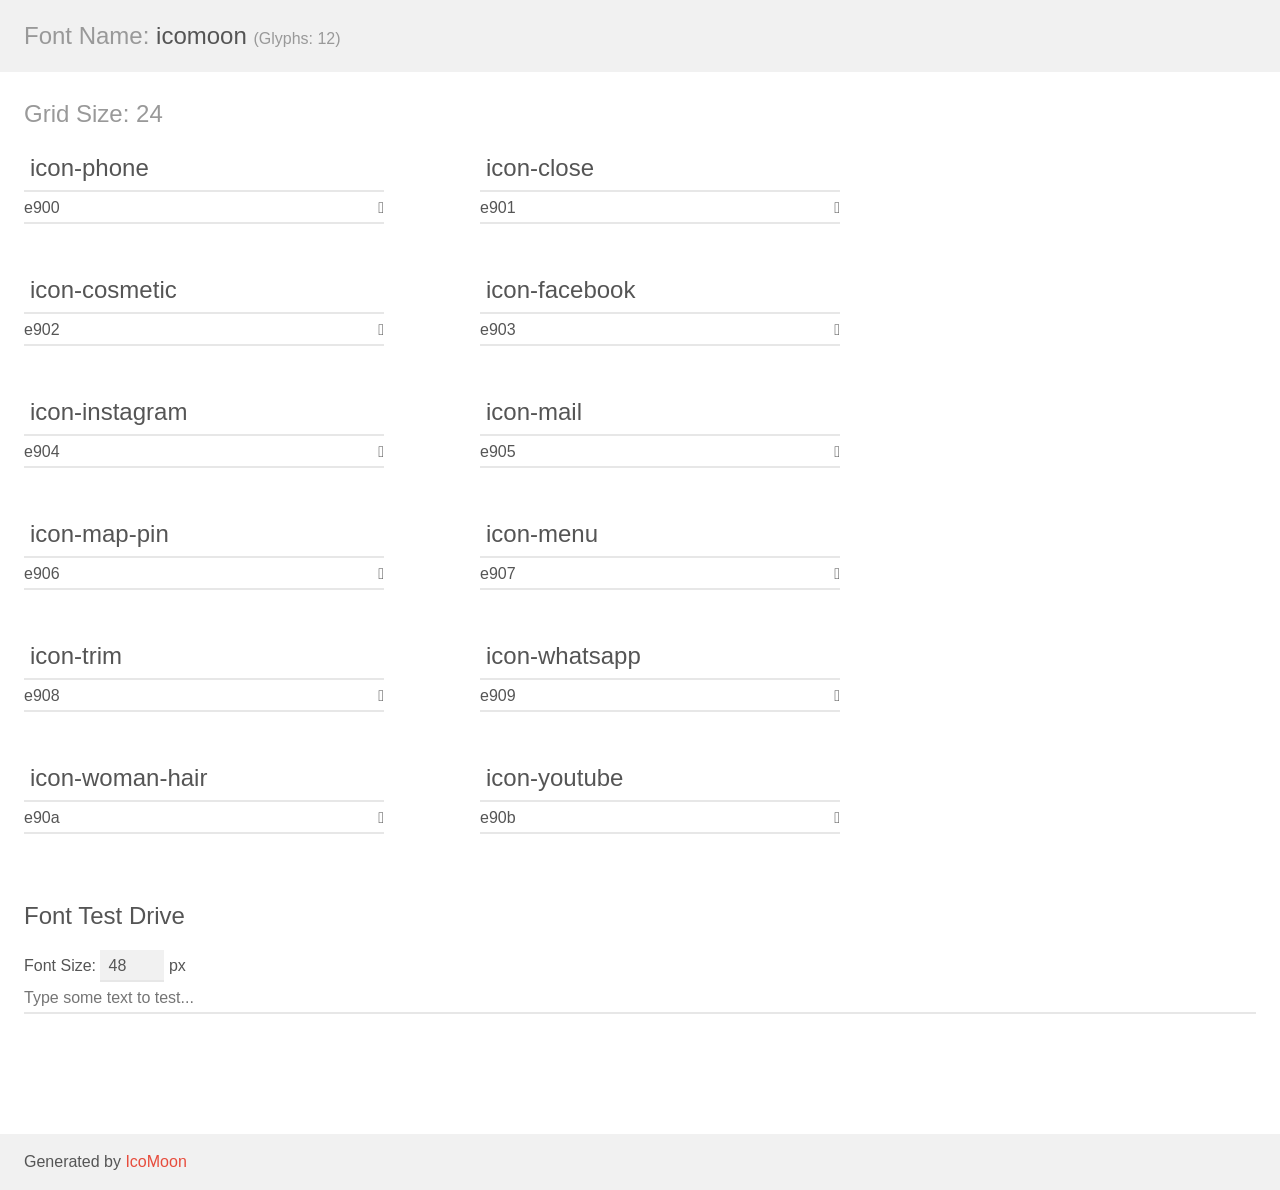
==== assets/icons/demo.html @ b202bc2a "Aula 2 - inciando com javascript - novas funcionalidades" ====
<!doctype html>
<html>
<head>
    <meta charset="utf-8">
    <title>IcoMoon Demo</title>
    <meta name="description" content="An Icon Font Generated By IcoMoon.io">
    <meta name="viewport" content="width=device-width, initial-scale=1">
    <link rel="stylesheet" href="demo-files/demo.css">
    <link rel="stylesheet" href="style.css"></head>
<body>
    <div class="bgc1 clearfix">
        <h1 class="mhmm mvm"><span class="fgc1">Font Name:</span> icomoon <small class="fgc1">(Glyphs:&nbsp;12)</small></h1>
    </div>
    <div class="clearfix mhl ptl">
        <h1 class="mvm mtn fgc1">Grid Size: 24</h1>
        <div class="glyph fs1">
            <div class="clearfix bshadow0 pbs">
                <span class="icon-phone"></span>
                <span class="mls"> icon-phone</span>
            </div>
            <fieldset class="fs0 size1of1 clearfix hidden-false">
                <input type="text" readonly value="e900" class="unit size1of2" />
                <input type="text" maxlength="1" readonly value="&#xe900;" class="unitRight size1of2 talign-right" />
            </fieldset>
            <div class="fs0 bshadow0 clearfix hidden-true">
                <span class="unit pvs fgc1">liga: </span>
                <input type="text" readonly value="" class="liga unitRight" />
            </div>
        </div>
        <div class="glyph fs1">
            <div class="clearfix bshadow0 pbs">
                <span class="icon-close"></span>
                <span class="mls"> icon-close</span>
            </div>
            <fieldset class="fs0 size1of1 clearfix hidden-false">
                <input type="text" readonly value="e901" class="unit size1of2" />
                <input type="text" maxlength="1" readonly value="&#xe901;" class="unitRight size1of2 talign-right" />
            </fieldset>
            <div class="fs0 bshadow0 clearfix hidden-true">
                <span class="unit pvs fgc1">liga: </span>
                <input type="text" readonly value="" class="liga unitRight" />
            </div>
        </div>
        <div class="glyph fs1">
            <div class="clearfix bshadow0 pbs">
                <span class="icon-cosmetic"></span>
                <span class="mls"> icon-cosmetic</span>
            </div>
            <fieldset class="fs0 size1of1 clearfix hidden-false">
                <input type="text" readonly value="e902" class="unit size1of2" />
                <input type="text" maxlength="1" readonly value="&#xe902;" class="unitRight size1of2 talign-right" />
            </fieldset>
            <div class="fs0 bshadow0 clearfix hidden-true">
                <span class="unit pvs fgc1">liga: </span>
                <input type="text" readonly value="" class="liga unitRight" />
            </div>
        </div>
        <div class="glyph fs1">
            <div class="clearfix bshadow0 pbs">
                <span class="icon-facebook"></span>
                <span class="mls"> icon-facebook</span>
            </div>
            <fieldset class="fs0 size1of1 clearfix hidden-false">
                <input type="text" readonly value="e903" class="unit size1of2" />
                <input type="text" maxlength="1" readonly value="&#xe903;" class="unitRight size1of2 talign-right" />
            </fieldset>
            <div class="fs0 bshadow0 clearfix hidden-true">
                <span class="unit pvs fgc1">liga: </span>
                <input type="text" readonly value="" class="liga unitRight" />
            </div>
        </div>
        <div class="glyph fs1">
            <div class="clearfix bshadow0 pbs">
                <span class="icon-instagram"></span>
                <span class="mls"> icon-instagram</span>
            </div>
            <fieldset class="fs0 size1of1 clearfix hidden-false">
                <input type="text" readonly value="e904" class="unit size1of2" />
                <input type="text" maxlength="1" readonly value="&#xe904;" class="unitRight size1of2 talign-right" />
            </fieldset>
            <div class="fs0 bshadow0 clearfix hidden-true">
                <span class="unit pvs fgc1">liga: </span>
                <input type="text" readonly value="" class="liga unitRight" />
            </div>
        </div>
        <div class="glyph fs1">
            <div class="clearfix bshadow0 pbs">
                <span class="icon-mail"></span>
                <span class="mls"> icon-mail</span>
            </div>
            <fieldset class="fs0 size1of1 clearfix hidden-false">
                <input type="text" readonly value="e905" class="unit size1of2" />
                <input type="text" maxlength="1" readonly value="&#xe905;" class="unitRight size1of2 talign-right" />
            </fieldset>
            <div class="fs0 bshadow0 clearfix hidden-true">
                <span class="unit pvs fgc1">liga: </span>
                <input type="text" readonly value="" class="liga unitRight" />
            </div>
        </div>
        <div class="glyph fs1">
            <div class="clearfix bshadow0 pbs">
                <span class="icon-map-pin"></span>
                <span class="mls"> icon-map-pin</span>
            </div>
            <fieldset class="fs0 size1of1 clearfix hidden-false">
                <input type="text" readonly value="e906" class="unit size1of2" />
                <input type="text" maxlength="1" readonly value="&#xe906;" class="unitRight size1of2 talign-right" />
            </fieldset>
            <div class="fs0 bshadow0 clearfix hidden-true">
                <span class="unit pvs fgc1">liga: </span>
                <input type="text" readonly value="" class="liga unitRight" />
            </div>
        </div>
        <div class="glyph fs1">
            <div class="clearfix bshadow0 pbs">
                <span class="icon-menu"></span>
                <span class="mls"> icon-menu</span>
            </div>
            <fieldset class="fs0 size1of1 clearfix hidden-false">
                <input type="text" readonly value="e907" class="unit size1of2" />
                <input type="text" maxlength="1" readonly value="&#xe907;" class="unitRight size1of2 talign-right" />
            </fieldset>
            <div class="fs0 bshadow0 clearfix hidden-true">
                <span class="unit pvs fgc1">liga: </span>
                <input type="text" readonly value="" class="liga unitRight" />
            </div>
        </div>
        <div class="glyph fs1">
            <div class="clearfix bshadow0 pbs">
                <span class="icon-trim"></span>
                <span class="mls"> icon-trim</span>
            </div>
            <fieldset class="fs0 size1of1 clearfix hidden-false">
                <input type="text" readonly value="e908" class="unit size1of2" />
                <input type="text" maxlength="1" readonly value="&#xe908;" class="unitRight size1of2 talign-right" />
            </fieldset>
            <div class="fs0 bshadow0 clearfix hidden-true">
                <span class="unit pvs fgc1">liga: </span>
                <input type="text" readonly value="" class="liga unitRight" />
            </div>
        </div>
        <div class="glyph fs1">
            <div class="clearfix bshadow0 pbs">
                <span class="icon-whatsapp"></span>
                <span class="mls"> icon-whatsapp</span>
            </div>
            <fieldset class="fs0 size1of1 clearfix hidden-false">
                <input type="text" readonly value="e909" class="unit size1of2" />
                <input type="text" maxlength="1" readonly value="&#xe909;" class="unitRight size1of2 talign-right" />
            </fieldset>
            <div class="fs0 bshadow0 clearfix hidden-true">
                <span class="unit pvs fgc1">liga: </span>
                <input type="text" readonly value="" class="liga unitRight" />
            </div>
        </div>
        <div class="glyph fs1">
            <div class="clearfix bshadow0 pbs">
                <span class="icon-woman-hair"></span>
                <span class="mls"> icon-woman-hair</span>
            </div>
            <fieldset class="fs0 size1of1 clearfix hidden-false">
                <input type="text" readonly value="e90a" class="unit size1of2" />
                <input type="text" maxlength="1" readonly value="&#xe90a;" class="unitRight size1of2 talign-right" />
            </fieldset>
            <div class="fs0 bshadow0 clearfix hidden-true">
                <span class="unit pvs fgc1">liga: </span>
                <input type="text" readonly value="" class="liga unitRight" />
            </div>
        </div>
        <div class="glyph fs1">
            <div class="clearfix bshadow0 pbs">
                <span class="icon-youtube"></span>
                <span class="mls"> icon-youtube</span>
            </div>
            <fieldset class="fs0 size1of1 clearfix hidden-false">
                <input type="text" readonly value="e90b" class="unit size1of2" />
                <input type="text" maxlength="1" readonly value="&#xe90b;" class="unitRight size1of2 talign-right" />
            </fieldset>
            <div class="fs0 bshadow0 clearfix hidden-true">
                <span class="unit pvs fgc1">liga: </span>
                <input type="text" readonly value="" class="liga unitRight" />
            </div>
        </div>
    </div>

    <!--[if gt IE 8]><!-->
    <div class="mhl clearfix mbl">
        <h1>Font Test Drive</h1>
        <label>
            Font Size: <input id="fontSize" type="number" class="textbox0 mbm"
            min="8" value="48" />
            px
        </label>
        <input id="testText" type="text" class="phl size1of1 mvl"
        placeholder="Type some text to test..." value=""/>
        <div id="testDrive" class="icon-" style="font-family: icomoon">&nbsp;
        </div>
    </div>
    <!--<![endif]-->
    <div class="bgc1 clearfix">
        <p class="mhl">Generated by <a href="https://icomoon.io/app">IcoMoon</a></p>
    </div>

    <script src="demo-files/demo.js"></script>
</body>
</html>
---- assets/icons/demo-files/demo.css ----
body {
  padding: 0;
  margin: 0;
  font-family: sans-serif;
  font-size: 1em;
  line-height: 1.5;
  color: #555;
  background: #fff;
}
h1 {
  font-size: 1.5em;
  font-weight: normal;
}
small {
  font-size: .66666667em;
}
a {
  color: #e74c3c;
  text-decoration: none;
}
a:hover, a:focus {
  box-shadow: 0 1px #e74c3c;
}
.bshadow0, input {
  box-shadow: inset 0 -2px #e7e7e7;
}
input:hover {
  box-shadow: inset 0 -2px #ccc;
}
input, fieldset {
  font-family: sans-serif;
  font-size: 1em;
  margin: 0;
  padding: 0;
  border: 0;
}
input {
  color: inherit;
  line-height: 1.5;
  height: 1.5em;
  padding: .25em 0;
}
input:focus {
  outline: none;
  box-shadow: inset 0 -2px #449fdb;
}
.glyph {
  font-size: 16px;
  width: 15em;
  padding-bottom: 1em;
  margin-right: 4em;
  margin-bottom: 1em;
  float: left;
  overflow: hidden;
}
.liga {
  width: 80%;
  width: calc(100% - 2.5em);
}
.talign-right {
  text-align: right;
}
.talign-center {
  text-align: center;
}
.bgc1 {
  background: #f1f1f1;
}
.fgc1 {
  color: #999;
}
.fgc0 {
  color: #000;
}
p {
  margin-top: 1em;
  margin-bottom: 1em;
}
.mvm {
  margin-top: .75em;
  margin-bottom: .75em;
}
.mtn {
  margin-top: 0;
}
.mtl, .mal {
  margin-top: 1.5em;
}
.mbl, .mal {
  margin-bottom: 1.5em;
}
.mal, .mhl {
  margin-left: 1.5em;
  margin-right: 1.5em;
}
.mhmm {
  margin-left: 1em;
  margin-right: 1em;
}
.mls {
  margin-left: .25em;
}
.ptl {
  padding-top: 1.5em;
}
.pbs, .pvs {
  padding-bottom: .25em;
}
.pvs, .pts {
  padding-top: .25em;
}
.unit {
  float: left;
}
.unitRight {
  float: right;
}
.size1of2 {
  width: 50%;
}
.size1of1 {
  width: 100%;
}
.clearfix:before, .clearfix:after {
  content: " ";
  display: table;
}
.clearfix:after {
  clear: both;
}
.hidden-true {
  display: none;
}
.textbox0 {
  width: 3em;
  background: #f1f1f1;
  padding: .25em .5em;
  line-height: 1.5;
  height: 1.5em;
}
#testDrive {
  display: block;
  padding-top: 24px;
  line-height: 1.5;
}
.fs0 {
  font-size: 16px;
}
.fs1 {
  font-size: 24px;
}
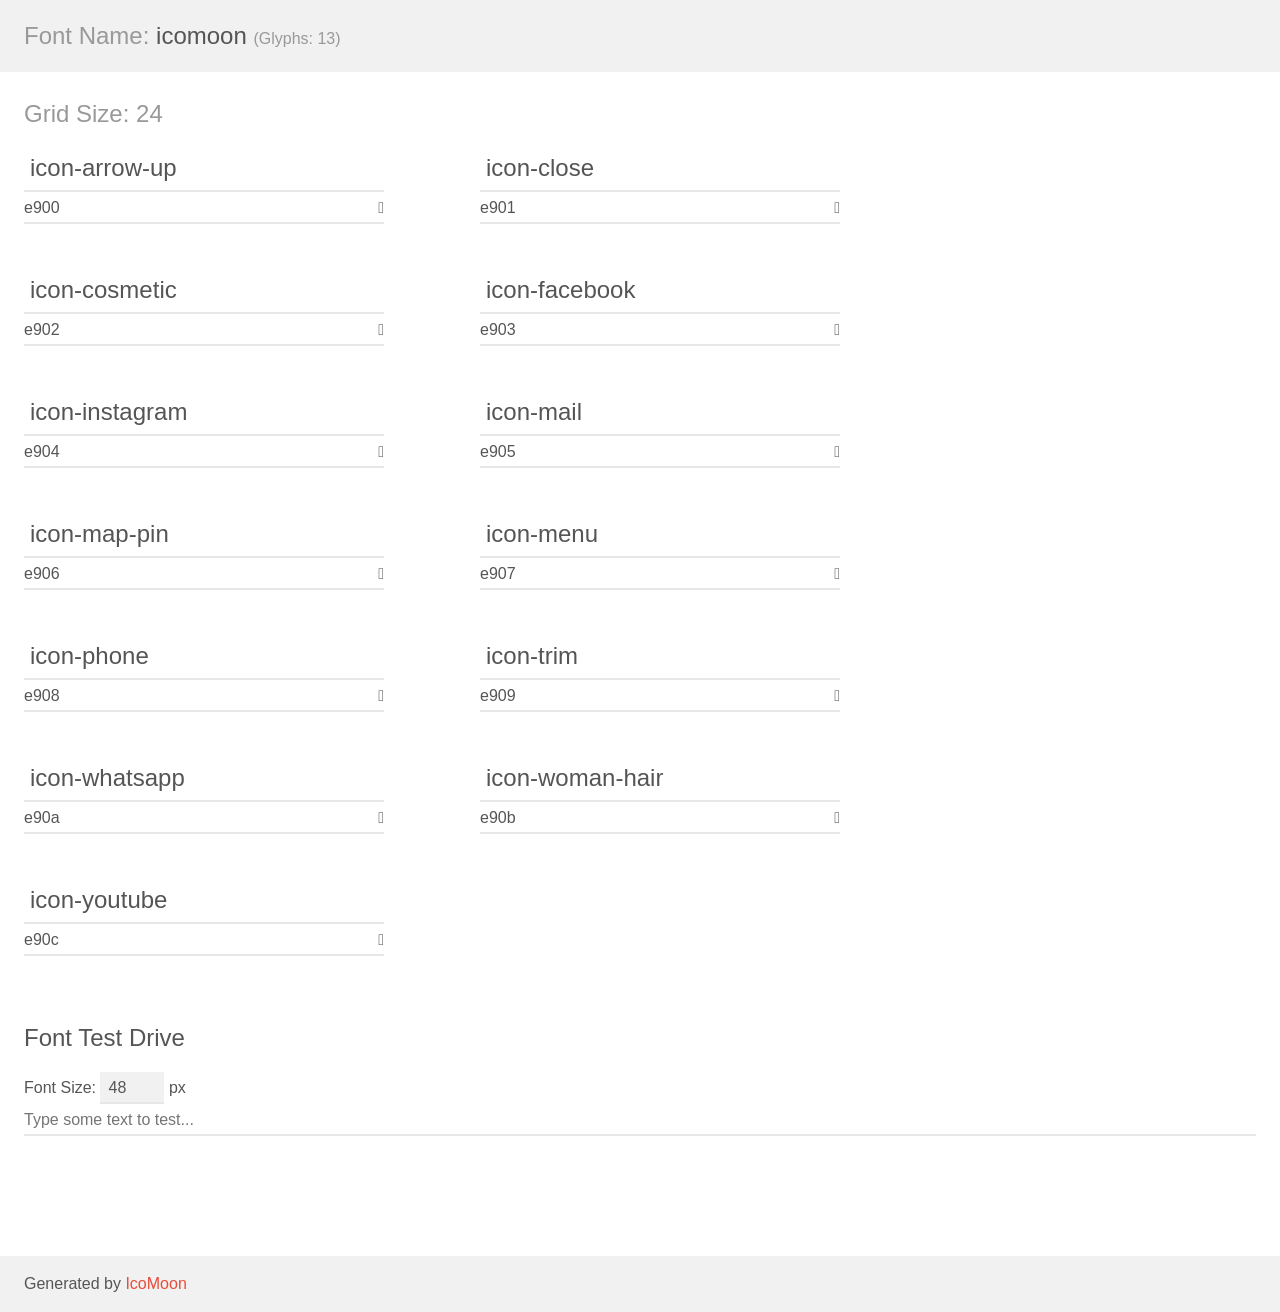
==== commit a7d67a63: "Aula 5 - layout mobile finalizados, partindo para os breakpoints e Desktop" ====
--- a/assets/icons/demo.html
+++ b/assets/icons/demo.html
@@ -9,116 +9,130 @@
     <link rel="stylesheet" href="style.css"></head>
 <body>
     <div class="bgc1 clearfix">
-        <h1 class="mhmm mvm"><span class="fgc1">Font Name:</span> icomoon <small class="fgc1">(Glyphs:&nbsp;12)</small></h1>
+        <h1 class="mhmm mvm"><span class="fgc1">Font Name:</span> icomoon <small class="fgc1">(Glyphs:&nbsp;13)</small></h1>
     </div>
     <div class="clearfix mhl ptl">
         <h1 class="mvm mtn fgc1">Grid Size: 24</h1>
         <div class="glyph fs1">
             <div class="clearfix bshadow0 pbs">
+                <span class="icon-arrow-up"></span>
+                <span class="mls"> icon-arrow-up</span>
+            </div>
+            <fieldset class="fs0 size1of1 clearfix hidden-false">
+                <input type="text" readonly value="e900" class="unit size1of2" />
+                <input type="text" maxlength="1" readonly value="&#xe900;" class="unitRight size1of2 talign-right" />
+            </fieldset>
+            <div class="fs0 bshadow0 clearfix hidden-true">
+                <span class="unit pvs fgc1">liga: </span>
+                <input type="text" readonly value="" class="liga unitRight" />
+            </div>
+        </div>
+        <div class="glyph fs1">
+            <div class="clearfix bshadow0 pbs">
+                <span class="icon-close"></span>
+                <span class="mls"> icon-close</span>
+            </div>
+            <fieldset class="fs0 size1of1 clearfix hidden-false">
+                <input type="text" readonly value="e901" class="unit size1of2" />
+                <input type="text" maxlength="1" readonly value="&#xe901;" class="unitRight size1of2 talign-right" />
+            </fieldset>
+            <div class="fs0 bshadow0 clearfix hidden-true">
+                <span class="unit pvs fgc1">liga: </span>
+                <input type="text" readonly value="" class="liga unitRight" />
+            </div>
+        </div>
+        <div class="glyph fs1">
+            <div class="clearfix bshadow0 pbs">
+                <span class="icon-cosmetic"></span>
+                <span class="mls"> icon-cosmetic</span>
+            </div>
+            <fieldset class="fs0 size1of1 clearfix hidden-false">
+                <input type="text" readonly value="e902" class="unit size1of2" />
+                <input type="text" maxlength="1" readonly value="&#xe902;" class="unitRight size1of2 talign-right" />
+            </fieldset>
+            <div class="fs0 bshadow0 clearfix hidden-true">
+                <span class="unit pvs fgc1">liga: </span>
+                <input type="text" readonly value="" class="liga unitRight" />
+            </div>
+        </div>
+        <div class="glyph fs1">
+            <div class="clearfix bshadow0 pbs">
+                <span class="icon-facebook"></span>
+                <span class="mls"> icon-facebook</span>
+            </div>
+            <fieldset class="fs0 size1of1 clearfix hidden-false">
+                <input type="text" readonly value="e903" class="unit size1of2" />
+                <input type="text" maxlength="1" readonly value="&#xe903;" class="unitRight size1of2 talign-right" />
+            </fieldset>
+            <div class="fs0 bshadow0 clearfix hidden-true">
+                <span class="unit pvs fgc1">liga: </span>
+                <input type="text" readonly value="" class="liga unitRight" />
+            </div>
+        </div>
+        <div class="glyph fs1">
+            <div class="clearfix bshadow0 pbs">
+                <span class="icon-instagram"></span>
+                <span class="mls"> icon-instagram</span>
+            </div>
+            <fieldset class="fs0 size1of1 clearfix hidden-false">
+                <input type="text" readonly value="e904" class="unit size1of2" />
+                <input type="text" maxlength="1" readonly value="&#xe904;" class="unitRight size1of2 talign-right" />
+            </fieldset>
+            <div class="fs0 bshadow0 clearfix hidden-true">
+                <span class="unit pvs fgc1">liga: </span>
+                <input type="text" readonly value="" class="liga unitRight" />
+            </div>
+        </div>
+        <div class="glyph fs1">
+            <div class="clearfix bshadow0 pbs">
+                <span class="icon-mail"></span>
+                <span class="mls"> icon-mail</span>
+            </div>
+            <fieldset class="fs0 size1of1 clearfix hidden-false">
+                <input type="text" readonly value="e905" class="unit size1of2" />
+                <input type="text" maxlength="1" readonly value="&#xe905;" class="unitRight size1of2 talign-right" />
+            </fieldset>
+            <div class="fs0 bshadow0 clearfix hidden-true">
+                <span class="unit pvs fgc1">liga: </span>
+                <input type="text" readonly value="" class="liga unitRight" />
+            </div>
+        </div>
+        <div class="glyph fs1">
+            <div class="clearfix bshadow0 pbs">
+                <span class="icon-map-pin"></span>
+                <span class="mls"> icon-map-pin</span>
+            </div>
+            <fieldset class="fs0 size1of1 clearfix hidden-false">
+                <input type="text" readonly value="e906" class="unit size1of2" />
+                <input type="text" maxlength="1" readonly value="&#xe906;" class="unitRight size1of2 talign-right" />
+            </fieldset>
+            <div class="fs0 bshadow0 clearfix hidden-true">
+                <span class="unit pvs fgc1">liga: </span>
+                <input type="text" readonly value="" class="liga unitRight" />
+            </div>
+        </div>
+        <div class="glyph fs1">
+            <div class="clearfix bshadow0 pbs">
+                <span class="icon-menu"></span>
+                <span class="mls"> icon-menu</span>
+            </div>
+            <fieldset class="fs0 size1of1 clearfix hidden-false">
+                <input type="text" readonly value="e907" class="unit size1of2" />
+                <input type="text" maxlength="1" readonly value="&#xe907;" class="unitRight size1of2 talign-right" />
+            </fieldset>
+            <div class="fs0 bshadow0 clearfix hidden-true">
+                <span class="unit pvs fgc1">liga: </span>
+                <input type="text" readonly value="" class="liga unitRight" />
+            </div>
+        </div>
+        <div class="glyph fs1">
+            <div class="clearfix bshadow0 pbs">
                 <span class="icon-phone"></span>
                 <span class="mls"> icon-phone</span>
             </div>
             <fieldset class="fs0 size1of1 clearfix hidden-false">
-                <input type="text" readonly value="e900" class="unit size1of2" />
-                <input type="text" maxlength="1" readonly value="&#xe900;" class="unitRight size1of2 talign-right" />
-            </fieldset>
-            <div class="fs0 bshadow0 clearfix hidden-true">
-                <span class="unit pvs fgc1">liga: </span>
-                <input type="text" readonly value="" class="liga unitRight" />
-            </div>
-        </div>
-        <div class="glyph fs1">
-            <div class="clearfix bshadow0 pbs">
-                <span class="icon-close"></span>
-                <span class="mls"> icon-close</span>
-            </div>
-            <fieldset class="fs0 size1of1 clearfix hidden-false">
-                <input type="text" readonly value="e901" class="unit size1of2" />
-                <input type="text" maxlength="1" readonly value="&#xe901;" class="unitRight size1of2 talign-right" />
-            </fieldset>
-            <div class="fs0 bshadow0 clearfix hidden-true">
-                <span class="unit pvs fgc1">liga: </span>
-                <input type="text" readonly value="" class="liga unitRight" />
-            </div>
-        </div>
-        <div class="glyph fs1">
-            <div class="clearfix bshadow0 pbs">
-                <span class="icon-cosmetic"></span>
-                <span class="mls"> icon-cosmetic</span>
-            </div>
-            <fieldset class="fs0 size1of1 clearfix hidden-false">
-                <input type="text" readonly value="e902" class="unit size1of2" />
-                <input type="text" maxlength="1" readonly value="&#xe902;" class="unitRight size1of2 talign-right" />
-            </fieldset>
-            <div class="fs0 bshadow0 clearfix hidden-true">
-                <span class="unit pvs fgc1">liga: </span>
-                <input type="text" readonly value="" class="liga unitRight" />
-            </div>
-        </div>
-        <div class="glyph fs1">
-            <div class="clearfix bshadow0 pbs">
-                <span class="icon-facebook"></span>
-                <span class="mls"> icon-facebook</span>
-            </div>
-            <fieldset class="fs0 size1of1 clearfix hidden-false">
-                <input type="text" readonly value="e903" class="unit size1of2" />
-                <input type="text" maxlength="1" readonly value="&#xe903;" class="unitRight size1of2 talign-right" />
-            </fieldset>
-            <div class="fs0 bshadow0 clearfix hidden-true">
-                <span class="unit pvs fgc1">liga: </span>
-                <input type="text" readonly value="" class="liga unitRight" />
-            </div>
-        </div>
-        <div class="glyph fs1">
-            <div class="clearfix bshadow0 pbs">
-                <span class="icon-instagram"></span>
-                <span class="mls"> icon-instagram</span>
-            </div>
-            <fieldset class="fs0 size1of1 clearfix hidden-false">
-                <input type="text" readonly value="e904" class="unit size1of2" />
-                <input type="text" maxlength="1" readonly value="&#xe904;" class="unitRight size1of2 talign-right" />
-            </fieldset>
-            <div class="fs0 bshadow0 clearfix hidden-true">
-                <span class="unit pvs fgc1">liga: </span>
-                <input type="text" readonly value="" class="liga unitRight" />
-            </div>
-        </div>
-        <div class="glyph fs1">
-            <div class="clearfix bshadow0 pbs">
-                <span class="icon-mail"></span>
-                <span class="mls"> icon-mail</span>
-            </div>
-            <fieldset class="fs0 size1of1 clearfix hidden-false">
-                <input type="text" readonly value="e905" class="unit size1of2" />
-                <input type="text" maxlength="1" readonly value="&#xe905;" class="unitRight size1of2 talign-right" />
-            </fieldset>
-            <div class="fs0 bshadow0 clearfix hidden-true">
-                <span class="unit pvs fgc1">liga: </span>
-                <input type="text" readonly value="" class="liga unitRight" />
-            </div>
-        </div>
-        <div class="glyph fs1">
-            <div class="clearfix bshadow0 pbs">
-                <span class="icon-map-pin"></span>
-                <span class="mls"> icon-map-pin</span>
-            </div>
-            <fieldset class="fs0 size1of1 clearfix hidden-false">
-                <input type="text" readonly value="e906" class="unit size1of2" />
-                <input type="text" maxlength="1" readonly value="&#xe906;" class="unitRight size1of2 talign-right" />
-            </fieldset>
-            <div class="fs0 bshadow0 clearfix hidden-true">
-                <span class="unit pvs fgc1">liga: </span>
-                <input type="text" readonly value="" class="liga unitRight" />
-            </div>
-        </div>
-        <div class="glyph fs1">
-            <div class="clearfix bshadow0 pbs">
-                <span class="icon-menu"></span>
-                <span class="mls"> icon-menu</span>
-            </div>
-            <fieldset class="fs0 size1of1 clearfix hidden-false">
-                <input type="text" readonly value="e907" class="unit size1of2" />
-                <input type="text" maxlength="1" readonly value="&#xe907;" class="unitRight size1of2 talign-right" />
+                <input type="text" readonly value="e908" class="unit size1of2" />
+                <input type="text" maxlength="1" readonly value="&#xe908;" class="unitRight size1of2 talign-right" />
             </fieldset>
             <div class="fs0 bshadow0 clearfix hidden-true">
                 <span class="unit pvs fgc1">liga: </span>
@@ -131,8 +145,8 @@
                 <span class="mls"> icon-trim</span>
             </div>
             <fieldset class="fs0 size1of1 clearfix hidden-false">
-                <input type="text" readonly value="e908" class="unit size1of2" />
-                <input type="text" maxlength="1" readonly value="&#xe908;" class="unitRight size1of2 talign-right" />
+                <input type="text" readonly value="e909" class="unit size1of2" />
+                <input type="text" maxlength="1" readonly value="&#xe909;" class="unitRight size1of2 talign-right" />
             </fieldset>
             <div class="fs0 bshadow0 clearfix hidden-true">
                 <span class="unit pvs fgc1">liga: </span>
@@ -145,8 +159,8 @@
                 <span class="mls"> icon-whatsapp</span>
             </div>
             <fieldset class="fs0 size1of1 clearfix hidden-false">
-                <input type="text" readonly value="e909" class="unit size1of2" />
-                <input type="text" maxlength="1" readonly value="&#xe909;" class="unitRight size1of2 talign-right" />
+                <input type="text" readonly value="e90a" class="unit size1of2" />
+                <input type="text" maxlength="1" readonly value="&#xe90a;" class="unitRight size1of2 talign-right" />
             </fieldset>
             <div class="fs0 bshadow0 clearfix hidden-true">
                 <span class="unit pvs fgc1">liga: </span>
@@ -159,8 +173,8 @@
                 <span class="mls"> icon-woman-hair</span>
             </div>
             <fieldset class="fs0 size1of1 clearfix hidden-false">
-                <input type="text" readonly value="e90a" class="unit size1of2" />
-                <input type="text" maxlength="1" readonly value="&#xe90a;" class="unitRight size1of2 talign-right" />
+                <input type="text" readonly value="e90b" class="unit size1of2" />
+                <input type="text" maxlength="1" readonly value="&#xe90b;" class="unitRight size1of2 talign-right" />
             </fieldset>
             <div class="fs0 bshadow0 clearfix hidden-true">
                 <span class="unit pvs fgc1">liga: </span>
@@ -173,8 +187,8 @@
                 <span class="mls"> icon-youtube</span>
             </div>
             <fieldset class="fs0 size1of1 clearfix hidden-false">
-                <input type="text" readonly value="e90b" class="unit size1of2" />
-                <input type="text" maxlength="1" readonly value="&#xe90b;" class="unitRight size1of2 talign-right" />
+                <input type="text" readonly value="e90c" class="unit size1of2" />
+                <input type="text" maxlength="1" readonly value="&#xe90c;" class="unitRight size1of2 talign-right" />
             </fieldset>
             <div class="fs0 bshadow0 clearfix hidden-true">
                 <span class="unit pvs fgc1">liga: </span>
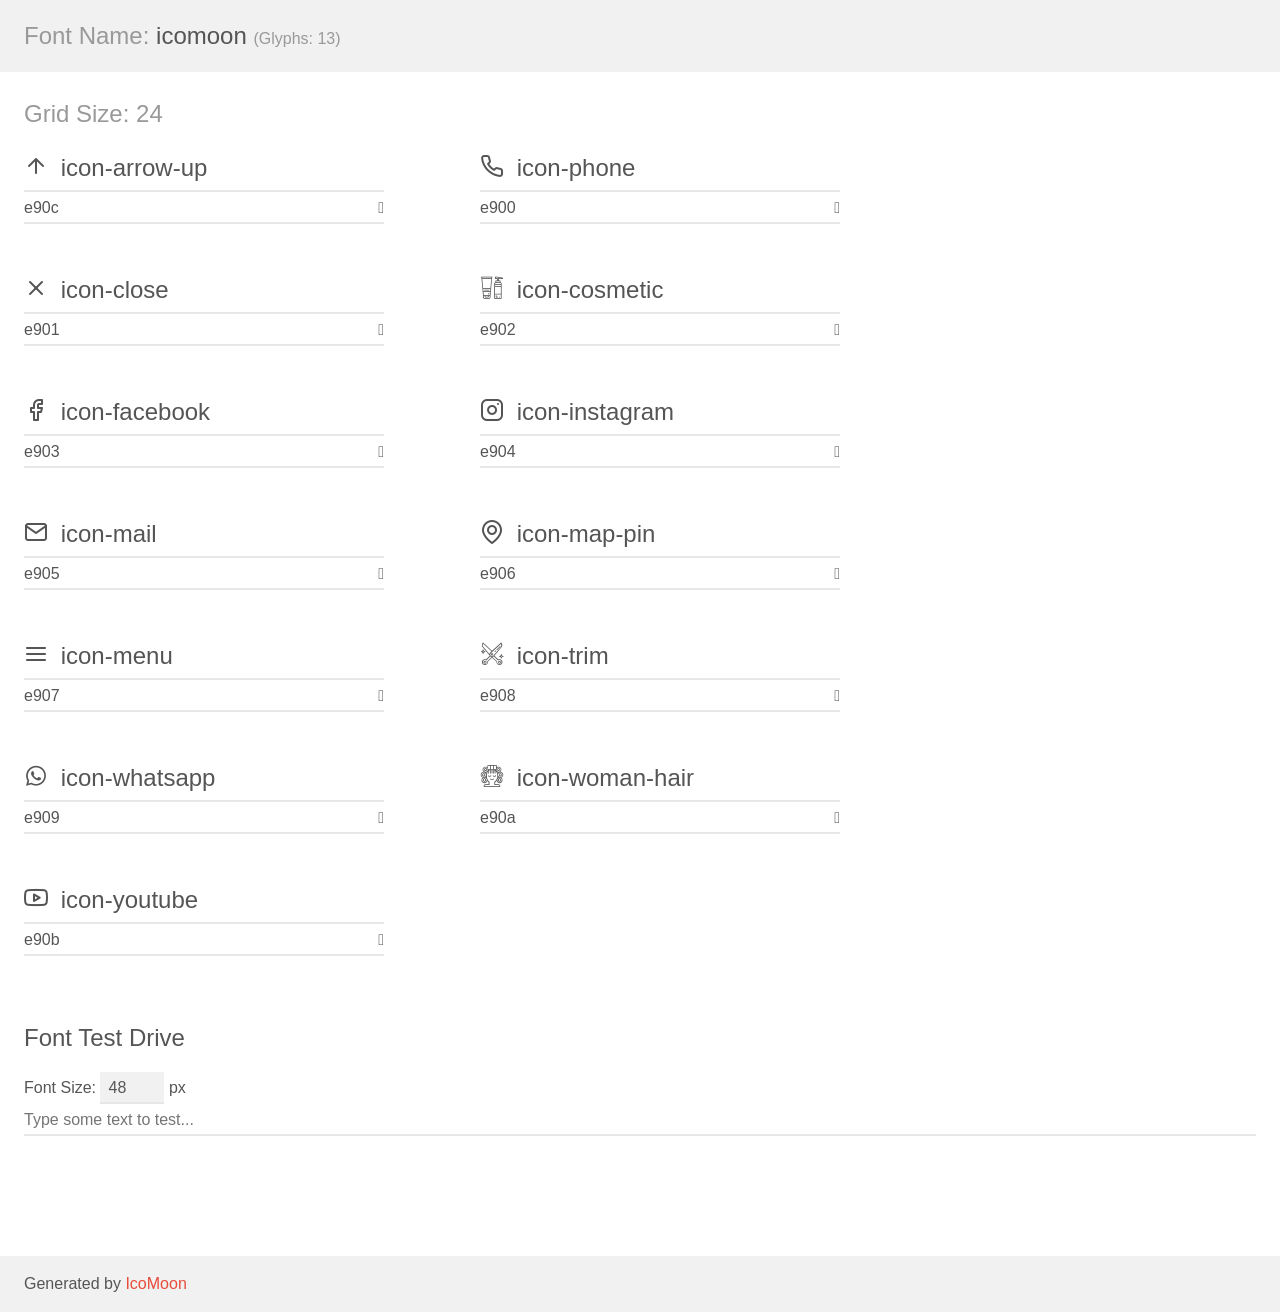
==== commit 18ee9c0c: "Aula 5 - finalizada" ====
--- a/assets/icons/demo.html
+++ b/assets/icons/demo.html
@@ -19,6 +19,20 @@
                 <span class="mls"> icon-arrow-up</span>
             </div>
             <fieldset class="fs0 size1of1 clearfix hidden-false">
+                <input type="text" readonly value="e90c" class="unit size1of2" />
+                <input type="text" maxlength="1" readonly value="&#xe90c;" class="unitRight size1of2 talign-right" />
+            </fieldset>
+            <div class="fs0 bshadow0 clearfix hidden-true">
+                <span class="unit pvs fgc1">liga: </span>
+                <input type="text" readonly value="" class="liga unitRight" />
+            </div>
+        </div>
+        <div class="glyph fs1">
+            <div class="clearfix bshadow0 pbs">
+                <span class="icon-phone"></span>
+                <span class="mls"> icon-phone</span>
+            </div>
+            <fieldset class="fs0 size1of1 clearfix hidden-false">
                 <input type="text" readonly value="e900" class="unit size1of2" />
                 <input type="text" maxlength="1" readonly value="&#xe900;" class="unitRight size1of2 talign-right" />
             </fieldset>
@@ -127,8 +141,8 @@
         </div>
         <div class="glyph fs1">
             <div class="clearfix bshadow0 pbs">
-                <span class="icon-phone"></span>
-                <span class="mls"> icon-phone</span>
+                <span class="icon-trim"></span>
+                <span class="mls"> icon-trim</span>
             </div>
             <fieldset class="fs0 size1of1 clearfix hidden-false">
                 <input type="text" readonly value="e908" class="unit size1of2" />
@@ -141,8 +155,8 @@
         </div>
         <div class="glyph fs1">
             <div class="clearfix bshadow0 pbs">
-                <span class="icon-trim"></span>
-                <span class="mls"> icon-trim</span>
+                <span class="icon-whatsapp"></span>
+                <span class="mls"> icon-whatsapp</span>
             </div>
             <fieldset class="fs0 size1of1 clearfix hidden-false">
                 <input type="text" readonly value="e909" class="unit size1of2" />
@@ -155,8 +169,8 @@
         </div>
         <div class="glyph fs1">
             <div class="clearfix bshadow0 pbs">
-                <span class="icon-whatsapp"></span>
-                <span class="mls"> icon-whatsapp</span>
+                <span class="icon-woman-hair"></span>
+                <span class="mls"> icon-woman-hair</span>
             </div>
             <fieldset class="fs0 size1of1 clearfix hidden-false">
                 <input type="text" readonly value="e90a" class="unit size1of2" />
@@ -169,26 +183,12 @@
         </div>
         <div class="glyph fs1">
             <div class="clearfix bshadow0 pbs">
-                <span class="icon-woman-hair"></span>
-                <span class="mls"> icon-woman-hair</span>
+                <span class="icon-youtube"></span>
+                <span class="mls"> icon-youtube</span>
             </div>
             <fieldset class="fs0 size1of1 clearfix hidden-false">
                 <input type="text" readonly value="e90b" class="unit size1of2" />
                 <input type="text" maxlength="1" readonly value="&#xe90b;" class="unitRight size1of2 talign-right" />
-            </fieldset>
-            <div class="fs0 bshadow0 clearfix hidden-true">
-                <span class="unit pvs fgc1">liga: </span>
-                <input type="text" readonly value="" class="liga unitRight" />
-            </div>
-        </div>
-        <div class="glyph fs1">
-            <div class="clearfix bshadow0 pbs">
-                <span class="icon-youtube"></span>
-                <span class="mls"> icon-youtube</span>
-            </div>
-            <fieldset class="fs0 size1of1 clearfix hidden-false">
-                <input type="text" readonly value="e90c" class="unit size1of2" />
-                <input type="text" maxlength="1" readonly value="&#xe90c;" class="unitRight size1of2 talign-right" />
             </fieldset>
             <div class="fs0 bshadow0 clearfix hidden-true">
                 <span class="unit pvs fgc1">liga: </span>
--- a/assets/icons/style.css
+++ b/assets/icons/style.css
@@ -0,0 +1,66 @@
+@font-face {
+  font-family: 'icomoon';
+  src:  url('fonts/icomoon.eot?pb82g0');
+  src:  url('fonts/icomoon.eot?pb82g0#iefix') format('embedded-opentype'),
+    url('fonts/icomoon.ttf?pb82g0') format('truetype'),
+    url('fonts/icomoon.woff?pb82g0') format('woff'),
+    url('fonts/icomoon.svg?pb82g0#icomoon') format('svg');
+  font-weight: normal;
+  font-style: normal;
+  font-display: block;
+}
+
+[class^="icon-"], [class*=" icon-"] {
+  /* use !important to prevent issues with browser extensions that change fonts */
+  font-family: 'icomoon' !important;
+  speak: never;
+  font-style: normal;
+  font-weight: normal;
+  font-variant: normal;
+  text-transform: none;
+  line-height: 1;
+
+  /* Better Font Rendering =========== */
+  -webkit-font-smoothing: antialiased;
+  -moz-osx-font-smoothing: grayscale;
+}
+
+.icon-arrow-up:before {
+  content: "\e90c";
+}
+.icon-phone:before {
+  content: "\e900";
+}
+.icon-close:before {
+  content: "\e901";
+}
+.icon-cosmetic:before {
+  content: "\e902";
+}
+.icon-facebook:before {
+  content: "\e903";
+}
+.icon-instagram:before {
+  content: "\e904";
+}
+.icon-mail:before {
+  content: "\e905";
+}
+.icon-map-pin:before {
+  content: "\e906";
+}
+.icon-menu:before {
+  content: "\e907";
+}
+.icon-trim:before {
+  content: "\e908";
+}
+.icon-whatsapp:before {
+  content: "\e909";
+}
+.icon-woman-hair:before {
+  content: "\e90a";
+}
+.icon-youtube:before {
+  content: "\e90b";
+}
